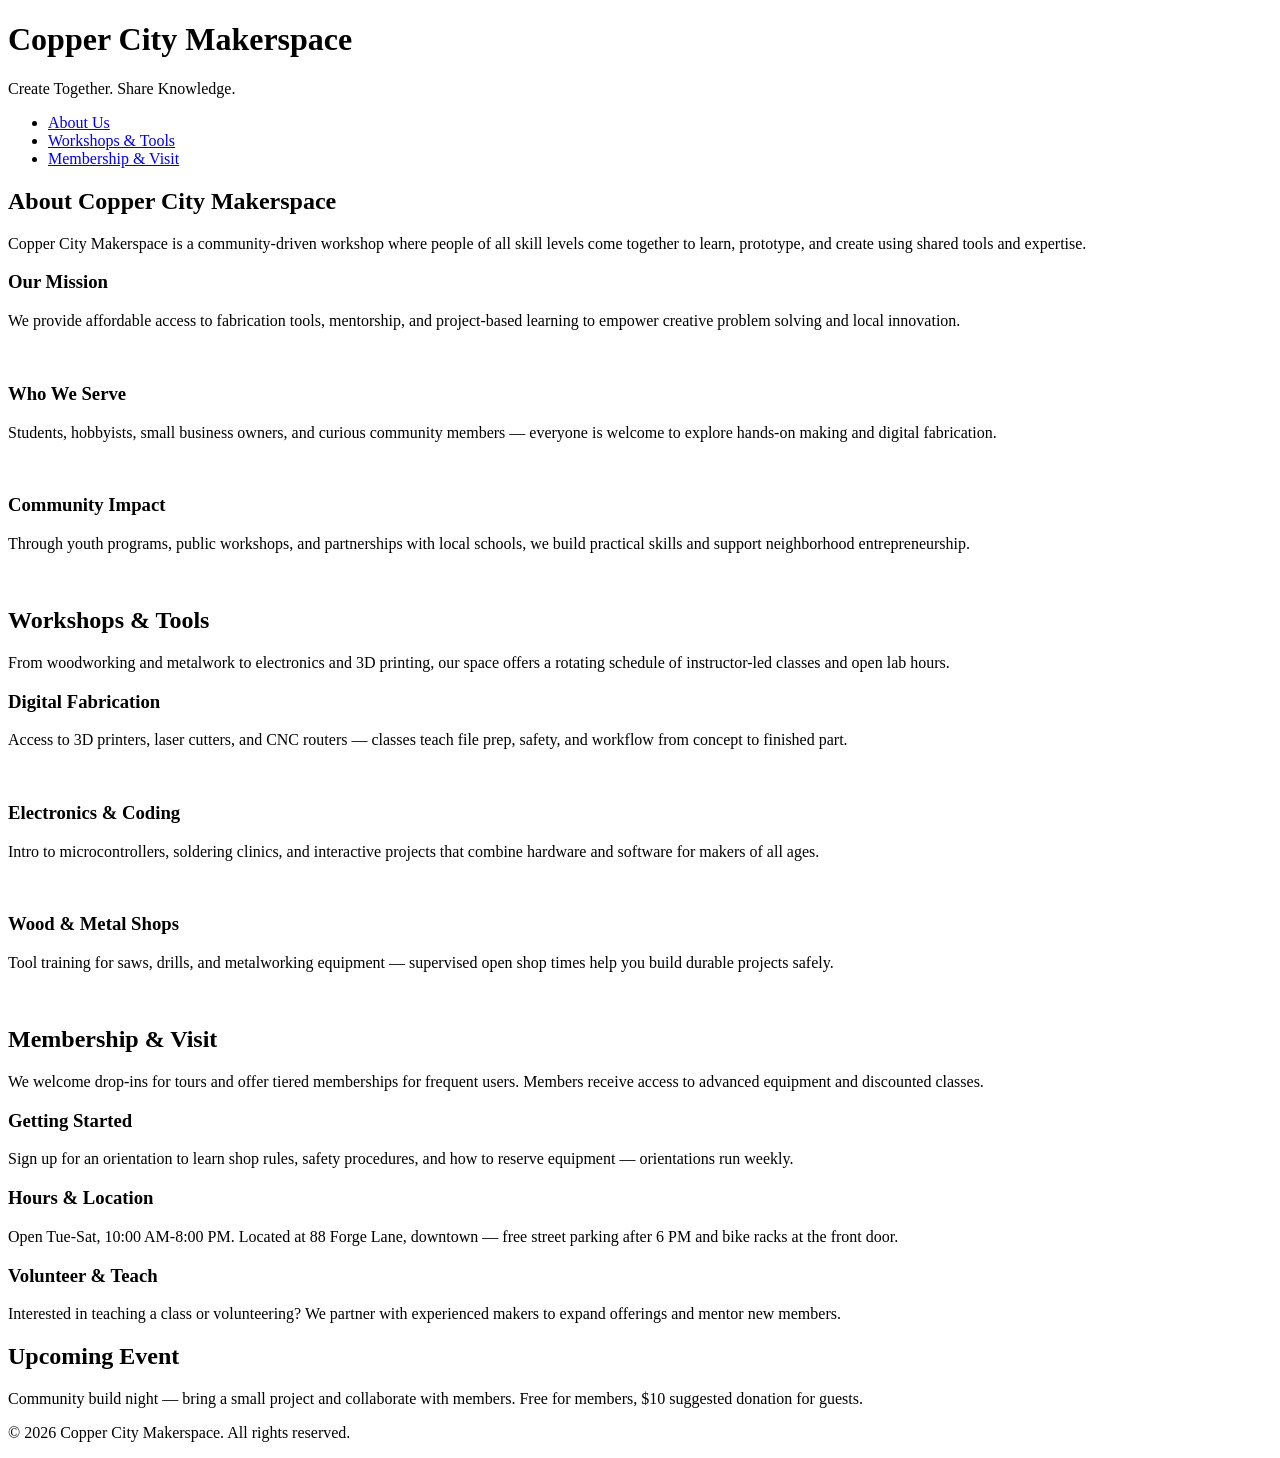
==== index.html @ ac8a8c1d "Added new pages" ====
<!DOCTYPE html>
<html lang="en">
<head>
    <meta charset="UTF-8">
    <meta name="viewport" content="width=device-width, initial-scale=1.0">
    <link rel="stylesheet" href="styles.css">
    <title>Copper City Makerspace</title>
</head>
<body>
    <header>
        <h1>Copper City Makerspace</h1>
        <p>Create Together. Share Knowledge.</p>
    </header>
<nav>
    <ul>
        <li><a href="about.html">About Us</a></li>
        <li><a href="workshop.html">Workshops & Tools</a></li>
        <li><a href="memberships.html">Membership & Visit</a></li>
    </ul>
</nav>
<main>
    <section id="about">
        <h2>About Copper City Makerspace</h2>
        <p>Copper City Makerspace is a community-driven workshop where people of all skill levels come together to learn, prototype, and create using shared tools and expertise.</p>
        <div class="card-row">
            <section>
                <h3>Our Mission</h3>
                <p>We provide affordable access to fabrication tools, mentorship, and project-based learning to empower creative problem solving and local innovation.</p>
                <img src="images/engineering.jpg" alt="" width="300">
            </section>
            <section>
                <h3>Who We Serve</h3>
                <p>Students, hobbyists, small business owners, and curious community members — everyone is welcome to explore hands-on making and digital fabrication.</p>
                <img src="images/ideation.jpg" alt="" width="300">
            </section>
            <section>
                <h3>Community Impact</h3>
                <p>Through youth programs, public workshops, and partnerships with local schools, we build practical skills and support neighborhood entrepreneurship.</p>
                <img src="images/storytelling.jpg" alt="" width="300">
            </section>
        </div>
    </section>
    <section id="workshops">
        <h2>Workshops & Tools</h2>
        <p>From woodworking and metalwork to electronics and 3D printing, our space offers a rotating schedule of instructor-led classes and open lab hours.</p>
        <div class="card-row">
            <section>
                <h3>Digital Fabrication</h3>
                <p>Access to 3D printers, laser cutters, and CNC routers — classes teach file prep, safety, and workflow from concept to finished part.</p>
                <img src="images/3Dprinter.jpg" alt="" width="300">
            </section>
            <section>
                <h3>Electronics & Coding</h3>
                <p>Intro to microcontrollers, soldering clinics, and interactive projects that combine hardware and software for makers of all ages.</p>
                <img src="images/microcontroller.jpg" alt="" width="300">
            </section>
            <section>
                <h3>Wood & Metal Shops</h3>
                <p>Tool training for saws, drills, and metalworking equipment — supervised open shop times help you build durable projects safely.</p>
                <img src="images/metalworking.jpg" alt="" width="300">
            </section>
        </div>
    </section>
    <section id="memberships">
        <h2>Membership & Visit</h2>
        <p>We welcome drop-ins for tours and offer tiered memberships for frequent users. Members receive access to advanced equipment and discounted classes.</p>
        <div class="card-row"> 
            <section>
                <h3>Getting Started</h3>
                <p>Sign up for an orientation to learn shop rules, safety procedures, and how to reserve equipment — orientations run weekly.</p>
            </section>
            <section>
                <h3>Hours & Location</h3>
                <p>Open Tue-Sat, 10:00 AM-8:00 PM. Located at 88 Forge Lane, downtown — free street parking after 6 PM and bike racks at the front door.</p>
            </section>
            <section>
                <h3>Volunteer & Teach</h3>
                <p>Interested in teaching a class or volunteering? We partner with experienced makers to expand offerings and mentor new members.</p>
            </section>
        </div>
    </section>
</main>
<aside>
    <h2>Upcoming Event</h2>
    <p>Community build night — bring a small project and collaborate with members. Free for members, $10 suggested donation for guests.</p>
</aside>
<footer>
    <p>&copy; 2026 Copper City Makerspace. All rights reserved.</p>
</footer>
</body>
</html>
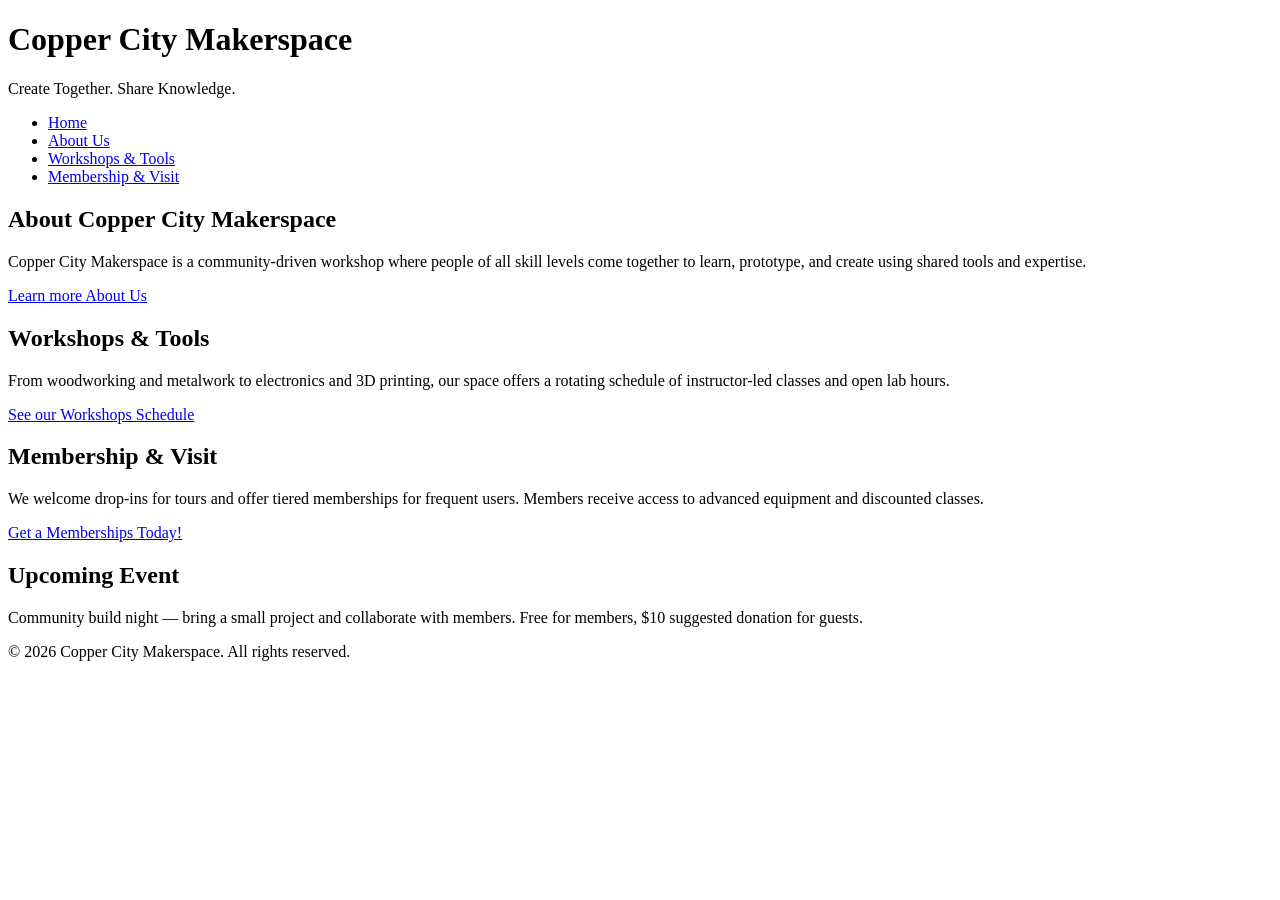
==== commit faa7e146: "next iteration of html complete" ====
--- a/index.html
+++ b/index.html
@@ -13,6 +13,7 @@
     </header>
 <nav>
     <ul>
+        <li><a href="index.html">Home</a></li>
         <li><a href="about.html">About Us</a></li>
         <li><a href="workshop.html">Workshops & Tools</a></li>
         <li><a href="memberships.html">Membership & Visit</a></li>
@@ -22,62 +23,17 @@
     <section id="about">
         <h2>About Copper City Makerspace</h2>
         <p>Copper City Makerspace is a community-driven workshop where people of all skill levels come together to learn, prototype, and create using shared tools and expertise.</p>
-        <div class="card-row">
-            <section>
-                <h3>Our Mission</h3>
-                <p>We provide affordable access to fabrication tools, mentorship, and project-based learning to empower creative problem solving and local innovation.</p>
-                <img src="images/engineering.jpg" alt="" width="300">
-            </section>
-            <section>
-                <h3>Who We Serve</h3>
-                <p>Students, hobbyists, small business owners, and curious community members — everyone is welcome to explore hands-on making and digital fabrication.</p>
-                <img src="images/ideation.jpg" alt="" width="300">
-            </section>
-            <section>
-                <h3>Community Impact</h3>
-                <p>Through youth programs, public workshops, and partnerships with local schools, we build practical skills and support neighborhood entrepreneurship.</p>
-                <img src="images/storytelling.jpg" alt="" width="300">
-            </section>
-        </div>
+        <a href="about.html">Learn more About Us</a>
     </section>
     <section id="workshops">
         <h2>Workshops & Tools</h2>
         <p>From woodworking and metalwork to electronics and 3D printing, our space offers a rotating schedule of instructor-led classes and open lab hours.</p>
-        <div class="card-row">
-            <section>
-                <h3>Digital Fabrication</h3>
-                <p>Access to 3D printers, laser cutters, and CNC routers — classes teach file prep, safety, and workflow from concept to finished part.</p>
-                <img src="images/3Dprinter.jpg" alt="" width="300">
-            </section>
-            <section>
-                <h3>Electronics & Coding</h3>
-                <p>Intro to microcontrollers, soldering clinics, and interactive projects that combine hardware and software for makers of all ages.</p>
-                <img src="images/microcontroller.jpg" alt="" width="300">
-            </section>
-            <section>
-                <h3>Wood & Metal Shops</h3>
-                <p>Tool training for saws, drills, and metalworking equipment — supervised open shop times help you build durable projects safely.</p>
-                <img src="images/metalworking.jpg" alt="" width="300">
-            </section>
-        </div>
+        <a href="workshop.html">See our Workshops Schedule</a>
     </section>
     <section id="memberships">
         <h2>Membership & Visit</h2>
         <p>We welcome drop-ins for tours and offer tiered memberships for frequent users. Members receive access to advanced equipment and discounted classes.</p>
-        <div class="card-row"> 
-            <section>
-                <h3>Getting Started</h3>
-                <p>Sign up for an orientation to learn shop rules, safety procedures, and how to reserve equipment — orientations run weekly.</p>
-            </section>
-            <section>
-                <h3>Hours & Location</h3>
-                <p>Open Tue-Sat, 10:00 AM-8:00 PM. Located at 88 Forge Lane, downtown — free street parking after 6 PM and bike racks at the front door.</p>
-            </section>
-            <section>
-                <h3>Volunteer & Teach</h3>
-                <p>Interested in teaching a class or volunteering? We partner with experienced makers to expand offerings and mentor new members.</p>
-            </section>
-        </div>
+        <a href="memberships.html">Get a Memberships Today!</a>
     </section>
 </main>
 <aside>
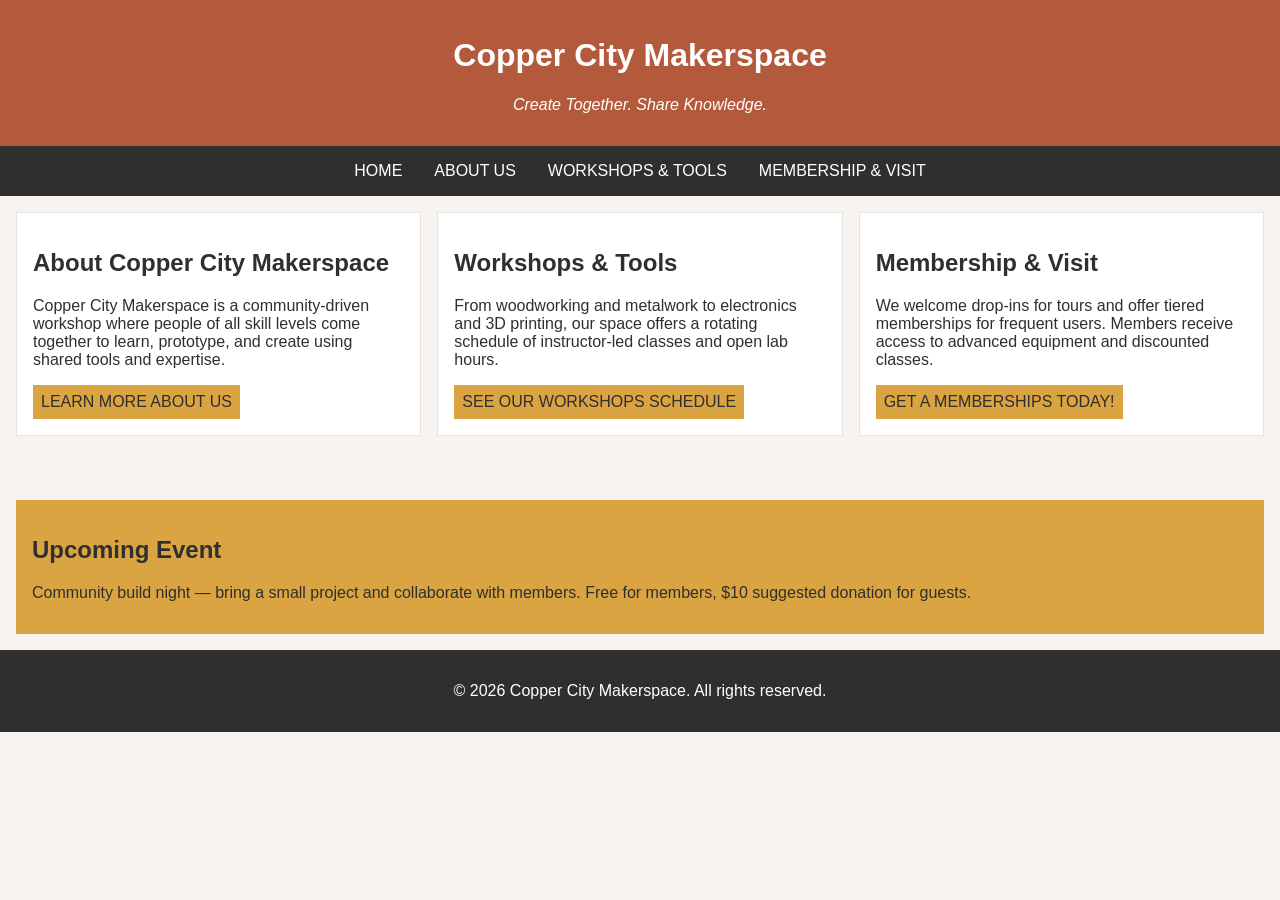
==== commit 06439d79: "completed iteration for multipage site" ====
--- a/index.html
+++ b/index.html
@@ -7,10 +7,10 @@
     <title>Copper City Makerspace</title>
 </head>
 <body>
-    <header>
-        <h1>Copper City Makerspace</h1>
-        <p>Create Together. Share Knowledge.</p>
-    </header>
+<header>
+    <h1>Copper City Makerspace</h1>
+    <p>Create Together. Share Knowledge.</p>
+</header>
 <nav>
     <ul>
         <li><a href="index.html">Home</a></li>
@@ -19,7 +19,7 @@
         <li><a href="memberships.html">Membership & Visit</a></li>
     </ul>
 </nav>
-<main>
+<main class="card-row">
     <section id="about">
         <h2>About Copper City Makerspace</h2>
         <p>Copper City Makerspace is a community-driven workshop where people of all skill levels come together to learn, prototype, and create using shared tools and expertise.</p>
--- a/styles.css
+++ b/styles.css
@@ -0,0 +1,124 @@
+/* =====  CSS by Christina Carrasquilla, updated by Alex Byrd =====  */
+
+/* ===== Color Palette 
+
+Copper:#B35A3C
+Charcoal:#2F2F2F
+Light Background:#F7F4EF
+Card Background:#FFFFFF
+Soft Gold:#D9A441
+Border:#E5E5E5
+
+===== */
+
+/* ===== GLOBAL (Base) Styles ===== */
+
+body {
+    font-family: Arial, sans-serif;
+    margin: 0;
+    background-color: #F7F4EF;
+    color: #2F2F2F;
+    display:grid;
+    grid-template-columns: 1fr;
+}
+
+header {
+    background-color: #B35A3C;
+    color: white;
+    text-align: center;
+    padding: 1rem;
+}
+
+header img {
+    margin-top: 0.5rem;
+}
+header p {
+    font-style:italic;
+}
+nav {
+    background-color: #2F2F2F;
+    padding:.5rem;
+}
+
+nav ul {
+    list-style: none;
+    margin: 0;
+    padding: 0;
+}
+
+nav a {
+    color: white;
+    text-decoration: none;
+    padding: 0.5rem;
+    display: inline-block;
+    text-transform:uppercase;
+}
+
+nav a:hover {
+    background-color: #B35A3C;
+}
+
+main {
+    padding: 1rem;
+}
+
+main a {
+    background-color: #D9A441;
+    color: #2F2F2F;
+    text-decoration: none;
+    padding: 0.5rem;
+    display: inline-block;
+    text-transform:uppercase;
+}
+
+main a:hover {
+    background-color: #B35A3C;
+    color: white;
+
+}
+
+section {
+    margin-bottom: 2rem;
+}
+
+.card-row section {
+    background-color: white;
+    border: 1px solid #E5E5E5;
+    padding: 1rem;
+}
+
+img {
+    display: block;
+    margin-top: 0.5rem;
+    max-width: 100%;
+}
+
+aside {
+    background-color: #D9A441;
+    padding: 1rem;
+    margin: 1rem;
+}
+
+footer {
+    background-color: #2F2F2F;
+    color: white;
+    text-align: center;
+    padding: 1rem;
+}
+/* ===== MEDIA QUERIES {MEDIUM} ===== */
+@media screen and (min-width:817px){
+    nav ul {
+        display: flex;
+        justify-content: center;
+        gap: 1rem;
+    }
+
+    .card-row {
+        display: flex;
+        gap: 1rem;
+    }
+
+    .card-row section {
+        width: 30%;
+    }
+}
